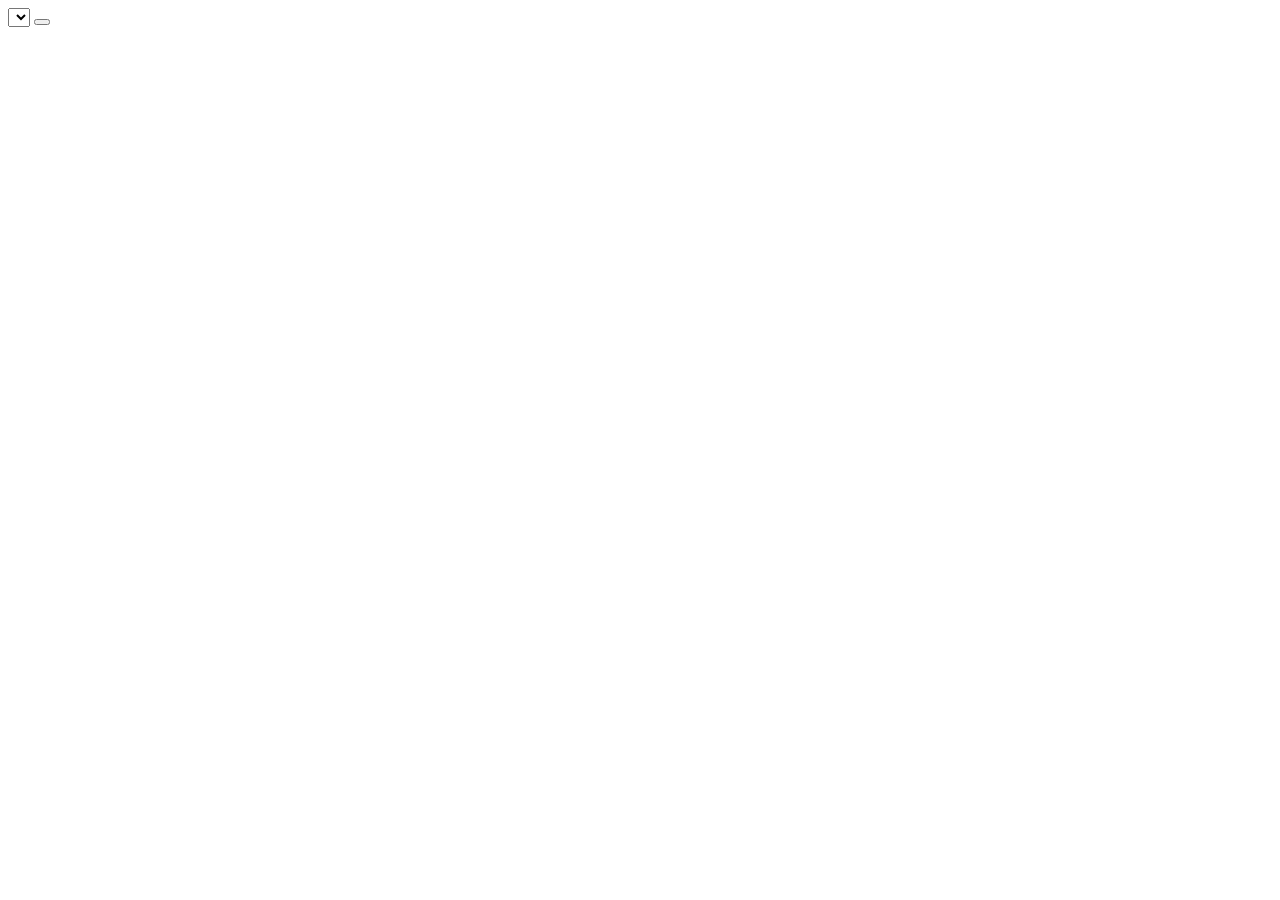
==== test.html @ 06f6037d "add mocha test suite (CDN, no install)" ====
<!doctype html>
<html>
<head>
  <meta charset="utf-8">
  <title>Battle Card - Tests</title>
  <link rel="stylesheet" href="https://unpkg.com/mocha@10/mocha.css">
</head>
<body>
  <div id="mocha"></div>
  <div id="log" style="display:none"></div>
  <div id="mapBoard" style="display:none"></div>
  <div id="orders" style="display:none"></div>
  <div id="moveUnit" style="display:none"></div>
  <div id="moveTarget" style="display:none"></div>
  <div id="turnDie" style="display:none"></div>
  <div id="phaseList" style="display:none"></div>
  <div id="phaseHelp" style="display:none"></div>
  <div id="lastEvents" style="display:none"></div>
  <div id="primaryAction" style="display:none"></div>
  <div id="moveBtn" style="display:none"></div>
  <div id="dicePool" style="display:none"></div>
  <div class="map-turn-die" style="display:none"></div>
  <select id="languageSelect"><option value="zh"><option value="en"></select>
  <button id="closeInfo"></button>

  <script src="https://unpkg.com/jquery@3.7/dist/jquery.min.js"></script>
  <script src="https://unpkg.com/chai@4/chai.js"></script>
  <script src="https://unpkg.com/mocha@10/mocha.js"></script>
  <script>mocha.setup('bdd')</script>
  <script src="app.js"></script>
  <script>
    const assert = chai.assert;

    function resetGame() { game = initialGame(); }

    describe('initialGame', function () {
      it('returns valid state', function () {
        resetGame();
        assert.equal(game.phase, 'setup');
        assert.equal(game.turn, 1);
        assert.equal(game.locations.arnhem.allied.strength, 5);
      });
    });

    describe('advantage', function () {
      it('allied > german = All', function () { assert.equal(advantage({ allied: { strength: 5 }, german: 2 }), 'All'); });
      it('german > allied = Ger', function () { assert.equal(advantage({ allied: { strength: 2 }, german: 5 }), 'Ger'); });
      it('equal = No', function () { assert.equal(advantage({ allied: { strength: 3 }, german: 3 }), 'No'); });
      it('no allied = Ger', function () { assert.equal(advantage({ allied: null, german: 2 }), 'Ger'); });
      it('no german = All', function () { assert.equal(advantage({ allied: { strength: 4 }, german: null }), 'All'); });
    });

    describe('combatResult', function () {
      it('All/attack/die=1', function () { assert.deepEqual(combatResult('attack', 'All', 1), { a: 1 }); });
      it('All/attack/die=3', function () { assert.deepEqual(combatResult('attack', 'All', 3), { a: 1, g: 1, c: true }); });
      it('All/attack/die=6', function () { assert.deepEqual(combatResult('attack', 'All', 6), { g: 1, c: true }); });
      it('Ger/attack/die=1', function () { assert.deepEqual(combatResult('attack', 'Ger', 1), { a: 3 }); });
      it('Ger/defend/die=6', function () { assert.deepEqual(combatResult('defend', 'Ger', 6), {}); });
      it('No/defend/die=1', function () { assert.deepEqual(combatResult('defend', 'No', 1), { a: 1 }); });
      it('All/defend/die=1', function () { assert.deepEqual(combatResult('defend', 'All', 1), { g: 1, a: 1 }); });
      it('No/attack/die=5', function () { assert.deepEqual(combatResult('attack', 'No', 5), { g: 1, c: true }); });
    });

    describe('checkWinLoss', function () {
      it('30 Corps in Arnhem = win', function () { resetGame(); game.locations.arnhem.corps = true; assert(checkWinLoss()); assert.equal(game.phase, 'gameover'); });
      it('allied strength < 1 = lose', function () { resetGame(); game.locations.eindhoven.allied.strength = 0; assert(checkWinLoss()); });
      it('turn > 6 = lose', function () { resetGame(); game.turn = 7; assert(checkWinLoss()); assert(game.over); });
      it('ongoing = no result', function () { resetGame(); assert(!checkWinLoss()); });
    });

    describe('unitDisplay', function () {
      it('zh: 1st Airborne', function () { language = 'zh'; assert.equal(unitDisplay('1st Airborne'), '第1空降师'); });
      it('zh: 101st Airborne', function () { language = 'zh'; assert.equal(unitDisplay('101st Airborne'), '第101空降师'); });
      it('en: returns English', function () { language = 'en'; assert.equal(unitDisplay('1st Airborne'), '1st Airborne'); });
    });

    describe('locLabel', function () {
      it('zh: Arnhem', function () { language = 'zh'; assert.equal(locLabel('arnhem'), '阿纳姆'); });
      it('en: returns English', function () { language = 'en'; assert.equal(locLabel('arnhem'), 'Arnhem'); });
    });

    describe('t()', function () {
      it('zh key', function () { language = 'zh'; assert.equal(t('attack'), '攻击'); });
      it('en key', function () { language = 'en'; assert.equal(t('attack'), 'Attack'); });
    });

    describe('rollD6', function () {
      it('always returns 1-6', function () { for (let i = 0; i < 200; i++) { const r = rollD6(); assert(r >= 1 && r <= 6); } });
    });

    describe('moveAirborne', function () {
      it('moves to adjacent', function () { resetGame(); assert(moveAirborne('eindhoven', 'grave')); assert(!game.locations.eindhoven.allied); assert(game.locations.grave.allied); });
      it('rejects non-adjacent', function () { resetGame(); assert(!moveAirborne('eindhoven', 'nijmegen')); });
      it('rejects backward', function () { resetGame(); assert(!moveAirborne('grave', 'eindhoven')); });
      it('merges strengths', function () { resetGame(); game.locations.eindhoven.allied.strength = 2; game.locations.grave.allied.strength = 3; moveAirborne('eindhoven', 'grave'); assert.equal(game.locations.grave.allied.strength, 5); });
      it('caps at 6', function () { resetGame(); game.locations.eindhoven.allied.strength = 4; game.locations.grave.allied.strength = 4; moveAirborne('eindhoven', 'grave'); assert.equal(game.locations.grave.allied.strength, 6); });
      it('no unit = false', function () { resetGame(); game.locations.eindhoven.allied = null; assert(!moveAirborne('eindhoven', 'grave')); });
    });

    describe('moveCorps', function () {
      it('rejects non-allied target', function () { resetGame(); assert(!moveCorps('belgium', 'eindhoven')); });
      it('moves into allied control', function () { resetGame(); game.locations.eindhoven.control = 6; game.locations.eindhoven.german = 3; assert(moveCorps('belgium', 'eindhoven')); assert(game.locations.eindhoven.corps); assert(!game.locations.belgium.corps); assert.equal(game.locations.eindhoven.german, null); });
      it('rejects non-adjacent', function () { resetGame(); game.locations.eindhoven.control = 6; assert(!moveCorps('belgium', 'grave')); });
    });

    describe('applyGermanReinforcement', function () {
      it('Arnhem +1', function () { resetGame(); const before = game.locations.arnhem.german; applyGermanReinforcement(); assert.equal(game.locations.arnhem.german, before + 1); });
      it('sets phase advance', function () { resetGame(); applyGermanReinforcement(); assert.equal(game.phase, 'advance'); });
      it('skip Nijmegen if Arnhem not german', function () { resetGame(); game.locations.arnhem.control = 6; const before = game.locations.nijmegen.german; applyGermanReinforcement(); assert.equal(game.locations.nijmegen.german, before); });
    });

    describe('applyTurnAdvance', function () {
      it('turn +1', function () { resetGame(); applyTurnAdvance(); assert.equal(game.turn, 2); });
      it('back to battle', function () { resetGame(); applyTurnAdvance(); assert.equal(game.phase, 'battle'); });
      it('game over at turn > 6', function () { resetGame(); game.turn = 6; applyTurnAdvance(); assert(game.over); });
    });

    describe('applySetup', function () {
      it('phase becomes battle', function () { resetGame(); applySetup(); assert.equal(game.phase, 'battle'); });
    });

    describe('applyAirborneReinforcement', function () {
      it('sets phase turn', function () { resetGame(); applyAirborneReinforcement(); assert.equal(game.phase, 'turn'); });
      it('skip if done', function () { resetGame(); game.airborneReinforced = true; applyAirborneReinforcement(); assert.equal(game.phase, 'turn'); });
    });

    describe('i18n integrity', function () {
      it('zh and en same keys', function () {
        const keys = o => Object.keys(o).sort();
        assert.deepEqual(keys(i18n.zh), keys(i18n.en));
        ['phaseNames', 'phaseHelp', 'buttons', 'messages', 'locations', 'unitNames', 'mapTitles'].forEach(k => {
          assert.deepEqual(keys(i18n.zh[k]), keys(i18n.en[k]));
        });
      });
      it('no empty translations', function () {
        function check(obj, path) {
          for (const [k, v] of Object.entries(obj)) {
            if (typeof v === 'string') assert(v.length > 0, 'empty at ' + path + '.' + k);
            else if (typeof v === 'object') check(v, path + '.' + k);
          }
        }
        check(i18n.zh, 'zh');
        check(i18n.en, 'en');
      });
    });

    mocha.run();
  </script>
</body>
</html>
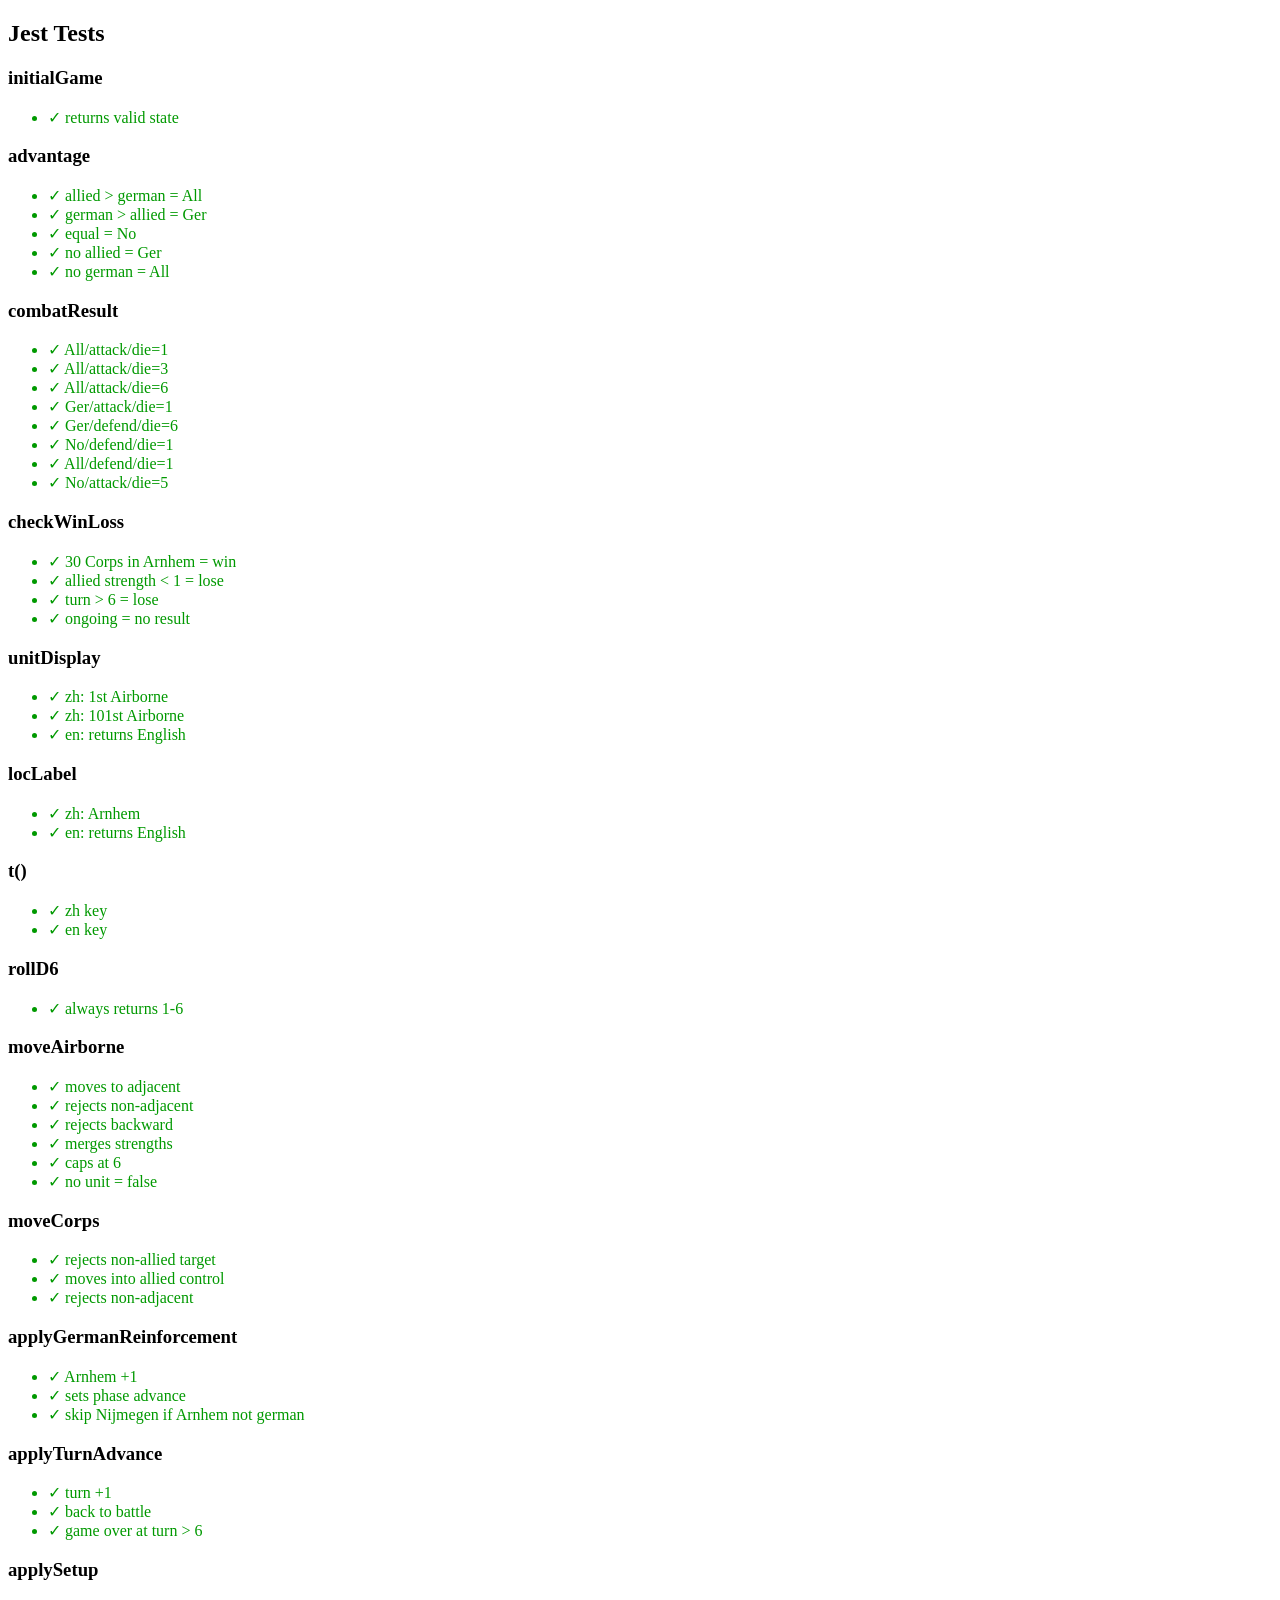
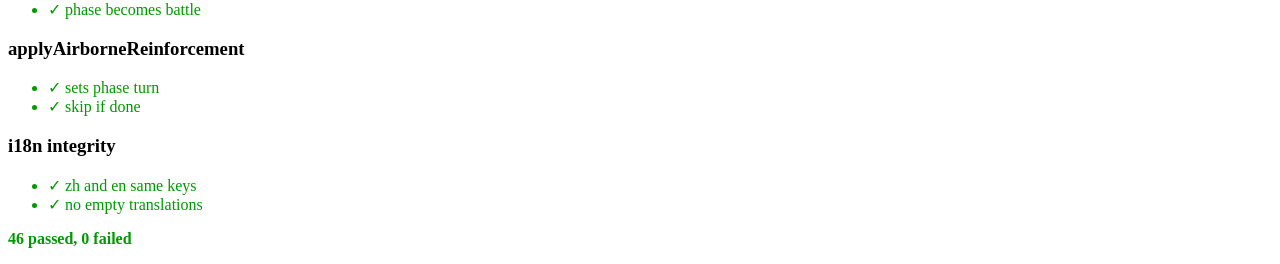
==== commit c7efe2e9: "replace mocha with inline Jest-style test framework (CDN, no install)" ====
--- a/test.html
+++ b/test.html
@@ -3,140 +3,187 @@
 <head>
   <meta charset="utf-8">
   <title>Battle Card - Tests</title>
-  <link rel="stylesheet" href="https://unpkg.com/mocha@10/mocha.css">
 </head>
 <body>
   <div id="mocha"></div>
   <div id="log" style="display:none"></div>
-  <div id="mapBoard" style="display:none"></div>
+  <div id="mapBoard" style="display:none"><div class="map-turn-die"><strong id="turnDie" class="die turn">1</strong></div><div class="location" data-loc="arnhem"></div><div class="location" data-loc="nijmegen"></div><div class="location" data-loc="grave"></div><div class="location" data-loc="eindhoven"></div><div class="location" data-loc="belgium"></div></div>
   <div id="orders" style="display:none"></div>
-  <div id="moveUnit" style="display:none"></div>
-  <div id="moveTarget" style="display:none"></div>
-  <div id="turnDie" style="display:none"></div>
+  <select id="moveUnit" style="display:none"></select>
+  <select id="moveTarget" style="display:none"></select>
   <div id="phaseList" style="display:none"></div>
   <div id="phaseHelp" style="display:none"></div>
   <div id="lastEvents" style="display:none"></div>
   <div id="primaryAction" style="display:none"></div>
-  <div id="moveBtn" style="display:none"></div>
+  <button id="resetGame" style="display:none"></button>
+  <button id="moveBtn" style="display:none"></button>
   <div id="dicePool" style="display:none"></div>
-  <div class="map-turn-die" style="display:none"></div>
-  <select id="languageSelect"><option value="zh"><option value="en"></select>
-  <button id="closeInfo"></button>
+  <select id="languageSelect" style="display:none"><option value="zh"><option value="en"></select>
+  <button id="closeInfo" style="display:none"></button>
+  <a id="infoLink" style="display:none"></a>
+  <div id="infoModal" style="display:none"></div>
 
-  <script src="https://unpkg.com/jquery@3.7/dist/jquery.min.js"></script>
-  <script src="https://unpkg.com/chai@4/chai.js"></script>
-  <script src="https://unpkg.com/mocha@10/mocha.js"></script>
-  <script>mocha.setup('bdd')</script>
+  <script src="https://code.jquery.com/jquery-3.7.1.min.js"></script>
   <script src="app.js"></script>
   <script>
-    const assert = chai.assert;
+    // ---- inline Jest-like test runner ----
+    var SUITES = [], CURR = null;
+    function describe(name, fn) { CURR = { name: name, tests: [], beforeEach: null }; SUITES.push(CURR); fn(); CURR = null; }
+    function beforeEach(fn) { if (CURR) CURR.beforeEach = fn; }
+    function it(name, fn) { if (CURR) CURR.tests.push({ name: name, fn: fn }); }
+    function expect(actual) {
+      var _not = false, _obj = { actual: actual };
+      _obj.toBe = function (expected) {
+        if (!_not && !Object.is(actual, expected)) throw new Error('expected ' + JSON.stringify(expected) + ' but got ' + JSON.stringify(actual));
+        if (_not && Object.is(actual, expected)) throw new Error('expected not ' + JSON.stringify(expected));
+      };
+      _obj.toEqual = function (expected) {
+        var a = JSON.stringify(actual), b = JSON.stringify(expected);
+        if (!_not && a !== b) throw new Error('expected ' + b + ' but got ' + a);
+        if (_not && a === b) throw new Error('expected not equal ' + b);
+      };
+      _obj.toBeGreaterThan = function (expected) {
+        if (!_not && !(actual > expected)) throw new Error('expected ' + actual + ' > ' + expected);
+        if (_not && actual > expected) throw new Error('expected ' + actual + ' not > ' + expected);
+      };
+      Object.defineProperty(_obj, 'not', { get: function () { _not = true; return _obj; } });
+      return _obj;
+    }
+
+    function runTests() {
+      var out = document.getElementById('mocha');
+      out.innerHTML = '<h2>Jest Tests</h2>';
+      var pass = 0, fail = 0;
+      for (var s = 0; s < SUITES.length; s++) {
+        var suite = SUITES[s], block = document.createElement('div');
+        block.innerHTML = '<h3>' + suite.name + '</h3>';
+        var list = document.createElement('ul');
+        for (var t = 0; t < suite.tests.length; t++) {
+          var test = suite.tests[t];
+          try {
+            if (suite.beforeEach) suite.beforeEach();
+            test.fn();
+            list.innerHTML += '<li style="color:#090">\u2713 ' + test.name + '</li>';
+            pass++;
+          } catch (e) {
+            list.innerHTML += '<li style="color:#c00">\u2717 ' + test.name + ': ' + e.message + '</li>';
+            fail++;
+          }
+        }
+        block.appendChild(list);
+        out.appendChild(block);
+      }
+      var color = fail > 0 ? '#c00' : '#090';
+      out.innerHTML += '<p style="font-weight:bold;color:' + color + '">' + pass + ' passed, ' + fail + ' failed</p>';
+    }
 
     function resetGame() { game = initialGame(); }
 
+    // ---- Jest-style tests ----
     describe('initialGame', function () {
       it('returns valid state', function () {
         resetGame();
-        assert.equal(game.phase, 'setup');
-        assert.equal(game.turn, 1);
-        assert.equal(game.locations.arnhem.allied.strength, 5);
+        expect(game.phase).toBe('setup');
+        expect(game.turn).toBe(1);
+        expect(game.locations.arnhem.allied.strength).toBe(5);
       });
     });
 
     describe('advantage', function () {
-      it('allied > german = All', function () { assert.equal(advantage({ allied: { strength: 5 }, german: 2 }), 'All'); });
-      it('german > allied = Ger', function () { assert.equal(advantage({ allied: { strength: 2 }, german: 5 }), 'Ger'); });
-      it('equal = No', function () { assert.equal(advantage({ allied: { strength: 3 }, german: 3 }), 'No'); });
-      it('no allied = Ger', function () { assert.equal(advantage({ allied: null, german: 2 }), 'Ger'); });
-      it('no german = All', function () { assert.equal(advantage({ allied: { strength: 4 }, german: null }), 'All'); });
+      it('allied > german = All', function () { expect(advantage({ allied: { strength: 5 }, german: 2 })).toBe('All'); });
+      it('german > allied = Ger', function () { expect(advantage({ allied: { strength: 2 }, german: 5 })).toBe('Ger'); });
+      it('equal = No', function () { expect(advantage({ allied: { strength: 3 }, german: 3 })).toBe('No'); });
+      it('no allied = Ger', function () { expect(advantage({ allied: null, german: 2 })).toBe('Ger'); });
+      it('no german = All', function () { expect(advantage({ allied: { strength: 4 }, german: null })).toBe('All'); });
     });
 
     describe('combatResult', function () {
-      it('All/attack/die=1', function () { assert.deepEqual(combatResult('attack', 'All', 1), { a: 1 }); });
-      it('All/attack/die=3', function () { assert.deepEqual(combatResult('attack', 'All', 3), { a: 1, g: 1, c: true }); });
-      it('All/attack/die=6', function () { assert.deepEqual(combatResult('attack', 'All', 6), { g: 1, c: true }); });
-      it('Ger/attack/die=1', function () { assert.deepEqual(combatResult('attack', 'Ger', 1), { a: 3 }); });
-      it('Ger/defend/die=6', function () { assert.deepEqual(combatResult('defend', 'Ger', 6), {}); });
-      it('No/defend/die=1', function () { assert.deepEqual(combatResult('defend', 'No', 1), { a: 1 }); });
-      it('All/defend/die=1', function () { assert.deepEqual(combatResult('defend', 'All', 1), { g: 1, a: 1 }); });
-      it('No/attack/die=5', function () { assert.deepEqual(combatResult('attack', 'No', 5), { g: 1, c: true }); });
+      it('All/attack/die=1', function () { expect(combatResult('attack', 'All', 1)).toEqual({ a: 1 }); });
+      it('All/attack/die=3', function () { expect(combatResult('attack', 'All', 3)).toEqual({ a: 1, g: 1, c: true }); });
+      it('All/attack/die=6', function () { expect(combatResult('attack', 'All', 6)).toEqual({ g: 1, c: true }); });
+      it('Ger/attack/die=1', function () { expect(combatResult('attack', 'Ger', 1)).toEqual({ a: 3 }); });
+      it('Ger/defend/die=6', function () { expect(combatResult('defend', 'Ger', 6)).toEqual({}); });
+      it('No/defend/die=1', function () { expect(combatResult('defend', 'No', 1)).toEqual({ a: 1 }); });
+      it('All/defend/die=1', function () { expect(combatResult('defend', 'All', 1)).toEqual({ g: 1, a: 1 }); });
+      it('No/attack/die=5', function () { expect(combatResult('attack', 'No', 5)).toEqual({ g: 1, c: true }); });
     });
 
     describe('checkWinLoss', function () {
-      it('30 Corps in Arnhem = win', function () { resetGame(); game.locations.arnhem.corps = true; assert(checkWinLoss()); assert.equal(game.phase, 'gameover'); });
-      it('allied strength < 1 = lose', function () { resetGame(); game.locations.eindhoven.allied.strength = 0; assert(checkWinLoss()); });
-      it('turn > 6 = lose', function () { resetGame(); game.turn = 7; assert(checkWinLoss()); assert(game.over); });
-      it('ongoing = no result', function () { resetGame(); assert(!checkWinLoss()); });
+      it('30 Corps in Arnhem = win', function () { resetGame(); game.locations.arnhem.corps = true; expect(checkWinLoss()).toBe(true); expect(game.phase).toBe('gameover'); });
+      it('allied strength < 1 = lose', function () { resetGame(); game.locations.eindhoven.allied.strength = 0; expect(checkWinLoss()).toBe(true); });
+      it('turn > 6 = lose', function () { resetGame(); game.turn = 7; expect(checkWinLoss()).toBe(true); expect(game.over).toBe(true); });
+      it('ongoing = no result', function () { resetGame(); expect(checkWinLoss()).toBe(false); });
     });
 
     describe('unitDisplay', function () {
-      it('zh: 1st Airborne', function () { language = 'zh'; assert.equal(unitDisplay('1st Airborne'), '第1空降师'); });
-      it('zh: 101st Airborne', function () { language = 'zh'; assert.equal(unitDisplay('101st Airborne'), '第101空降师'); });
-      it('en: returns English', function () { language = 'en'; assert.equal(unitDisplay('1st Airborne'), '1st Airborne'); });
+      it('zh: 1st Airborne', function () { language = 'zh'; expect(unitDisplay('1st Airborne')).toBe('\u7B2C1\u7A7A\u964D\u5E08'); });
+      it('zh: 101st Airborne', function () { language = 'zh'; expect(unitDisplay('101st Airborne')).toBe('\u7B2C101\u7A7A\u964D\u5E08'); });
+      it('en: returns English', function () { language = 'en'; expect(unitDisplay('1st Airborne')).toBe('1st Airborne'); });
     });
 
     describe('locLabel', function () {
-      it('zh: Arnhem', function () { language = 'zh'; assert.equal(locLabel('arnhem'), '阿纳姆'); });
-      it('en: returns English', function () { language = 'en'; assert.equal(locLabel('arnhem'), 'Arnhem'); });
+      it('zh: Arnhem', function () { language = 'zh'; expect(locLabel('arnhem')).toBe('\u963F\u7EB3\u59C6'); });
+      it('en: returns English', function () { language = 'en'; expect(locLabel('arnhem')).toBe('Arnhem'); });
     });
 
     describe('t()', function () {
-      it('zh key', function () { language = 'zh'; assert.equal(t('attack'), '攻击'); });
-      it('en key', function () { language = 'en'; assert.equal(t('attack'), 'Attack'); });
+      it('zh key', function () { language = 'zh'; expect(t('attack')).toBe('\u653B\u51FB'); });
+      it('en key', function () { language = 'en'; expect(t('attack')).toBe('Attack'); });
     });
 
     describe('rollD6', function () {
-      it('always returns 1-6', function () { for (let i = 0; i < 200; i++) { const r = rollD6(); assert(r >= 1 && r <= 6); } });
+      it('always returns 1-6', function () { for (var i = 0; i < 200; i++) { var r = rollD6(); expect(r >= 1 && r <= 6).toBe(true); } });
     });
 
     describe('moveAirborne', function () {
-      it('moves to adjacent', function () { resetGame(); assert(moveAirborne('eindhoven', 'grave')); assert(!game.locations.eindhoven.allied); assert(game.locations.grave.allied); });
-      it('rejects non-adjacent', function () { resetGame(); assert(!moveAirborne('eindhoven', 'nijmegen')); });
-      it('rejects backward', function () { resetGame(); assert(!moveAirborne('grave', 'eindhoven')); });
-      it('merges strengths', function () { resetGame(); game.locations.eindhoven.allied.strength = 2; game.locations.grave.allied.strength = 3; moveAirborne('eindhoven', 'grave'); assert.equal(game.locations.grave.allied.strength, 5); });
-      it('caps at 6', function () { resetGame(); game.locations.eindhoven.allied.strength = 4; game.locations.grave.allied.strength = 4; moveAirborne('eindhoven', 'grave'); assert.equal(game.locations.grave.allied.strength, 6); });
-      it('no unit = false', function () { resetGame(); game.locations.eindhoven.allied = null; assert(!moveAirborne('eindhoven', 'grave')); });
+      it('moves to adjacent', function () { resetGame(); expect(moveAirborne('eindhoven', 'grave')).toBe(true); expect(game.locations.eindhoven.allied).toBe(null); expect(game.locations.grave.allied).not.toBe(null); });
+      it('rejects non-adjacent', function () { resetGame(); expect(moveAirborne('eindhoven', 'nijmegen')).toBe(false); });
+      it('rejects backward', function () { resetGame(); expect(moveAirborne('grave', 'eindhoven')).toBe(false); });
+      it('merges strengths', function () { resetGame(); game.locations.eindhoven.allied.strength = 2; game.locations.grave.allied.strength = 3; moveAirborne('eindhoven', 'grave'); expect(game.locations.grave.allied.strength).toBe(5); });
+      it('caps at 6', function () { resetGame(); game.locations.eindhoven.allied.strength = 4; game.locations.grave.allied.strength = 4; moveAirborne('eindhoven', 'grave'); expect(game.locations.grave.allied.strength).toBe(6); });
+      it('no unit = false', function () { resetGame(); game.locations.eindhoven.allied = null; expect(moveAirborne('eindhoven', 'grave')).toBe(false); });
     });
 
     describe('moveCorps', function () {
-      it('rejects non-allied target', function () { resetGame(); assert(!moveCorps('belgium', 'eindhoven')); });
-      it('moves into allied control', function () { resetGame(); game.locations.eindhoven.control = 6; game.locations.eindhoven.german = 3; assert(moveCorps('belgium', 'eindhoven')); assert(game.locations.eindhoven.corps); assert(!game.locations.belgium.corps); assert.equal(game.locations.eindhoven.german, null); });
-      it('rejects non-adjacent', function () { resetGame(); game.locations.eindhoven.control = 6; assert(!moveCorps('belgium', 'grave')); });
+      it('rejects non-allied target', function () { resetGame(); expect(moveCorps('belgium', 'eindhoven')).toBe(false); });
+      it('moves into allied control', function () { resetGame(); game.locations.eindhoven.control = 6; game.locations.eindhoven.german = 3; expect(moveCorps('belgium', 'eindhoven')).toBe(true); expect(game.locations.eindhoven.corps).toBe(true); expect(game.locations.belgium.corps).toBe(false); expect(game.locations.eindhoven.german).toBe(null); });
+      it('rejects non-adjacent', function () { resetGame(); game.locations.eindhoven.control = 6; expect(moveCorps('belgium', 'grave')).toBe(false); });
     });
 
     describe('applyGermanReinforcement', function () {
-      it('Arnhem +1', function () { resetGame(); const before = game.locations.arnhem.german; applyGermanReinforcement(); assert.equal(game.locations.arnhem.german, before + 1); });
-      it('sets phase advance', function () { resetGame(); applyGermanReinforcement(); assert.equal(game.phase, 'advance'); });
-      it('skip Nijmegen if Arnhem not german', function () { resetGame(); game.locations.arnhem.control = 6; const before = game.locations.nijmegen.german; applyGermanReinforcement(); assert.equal(game.locations.nijmegen.german, before); });
+      it('Arnhem +1', function () { resetGame(); var before = game.locations.arnhem.german; applyGermanReinforcement(); expect(game.locations.arnhem.german).toBe(before + 1); });
+      it('sets phase advance', function () { resetGame(); applyGermanReinforcement(); expect(game.phase).toBe('advance'); });
+      it('skip Nijmegen if Arnhem not german', function () { resetGame(); game.locations.arnhem.control = 6; var before = game.locations.nijmegen.german; applyGermanReinforcement(); expect(game.locations.nijmegen.german).toBe(before); });
     });
 
     describe('applyTurnAdvance', function () {
-      it('turn +1', function () { resetGame(); applyTurnAdvance(); assert.equal(game.turn, 2); });
-      it('back to battle', function () { resetGame(); applyTurnAdvance(); assert.equal(game.phase, 'battle'); });
-      it('game over at turn > 6', function () { resetGame(); game.turn = 6; applyTurnAdvance(); assert(game.over); });
+      it('turn +1', function () { resetGame(); applyTurnAdvance(); expect(game.turn).toBe(2); });
+      it('back to battle', function () { resetGame(); applyTurnAdvance(); expect(game.phase).toBe('battle'); });
+      it('game over at turn > 6', function () { resetGame(); game.turn = 6; applyTurnAdvance(); expect(game.over).toBe(true); });
     });
 
     describe('applySetup', function () {
-      it('phase becomes battle', function () { resetGame(); applySetup(); assert.equal(game.phase, 'battle'); });
+      it('phase becomes battle', function () { resetGame(); applySetup(); expect(game.phase).toBe('battle'); });
     });
 
     describe('applyAirborneReinforcement', function () {
-      it('sets phase turn', function () { resetGame(); applyAirborneReinforcement(); assert.equal(game.phase, 'turn'); });
-      it('skip if done', function () { resetGame(); game.airborneReinforced = true; applyAirborneReinforcement(); assert.equal(game.phase, 'turn'); });
+      it('sets phase turn', function () { resetGame(); applyAirborneReinforcement(); expect(game.phase).toBe('turn'); });
+      it('skip if done', function () { resetGame(); game.airborneReinforced = true; applyAirborneReinforcement(); expect(game.phase).toBe('turn'); });
     });
 
     describe('i18n integrity', function () {
       it('zh and en same keys', function () {
-        const keys = o => Object.keys(o).sort();
-        assert.deepEqual(keys(i18n.zh), keys(i18n.en));
-        ['phaseNames', 'phaseHelp', 'buttons', 'messages', 'locations', 'unitNames', 'mapTitles'].forEach(k => {
-          assert.deepEqual(keys(i18n.zh[k]), keys(i18n.en[k]));
+        var keys = function (o) { return Object.keys(o).sort(); };
+        expect(keys(i18n.zh)).toEqual(keys(i18n.en));
+        ['phaseNames', 'phaseHelp', 'buttons', 'messages', 'locations', 'unitNames', 'mapTitles'].forEach(function (k) {
+          expect(keys(i18n.zh[k])).toEqual(keys(i18n.en[k]));
         });
       });
       it('no empty translations', function () {
         function check(obj, path) {
-          for (const [k, v] of Object.entries(obj)) {
-            if (typeof v === 'string') assert(v.length > 0, 'empty at ' + path + '.' + k);
-            else if (typeof v === 'object') check(v, path + '.' + k);
+          for (var k in obj) {
+            if (typeof obj[k] === 'string') expect(obj[k].length).toBeGreaterThan(0);
+            else if (typeof obj[k] === 'object') check(obj[k], path + '.' + k);
           }
         }
         check(i18n.zh, 'zh');
@@ -144,7 +191,7 @@
       });
     });
 
-    mocha.run();
+    runTests();
   </script>
 </body>
 </html>
